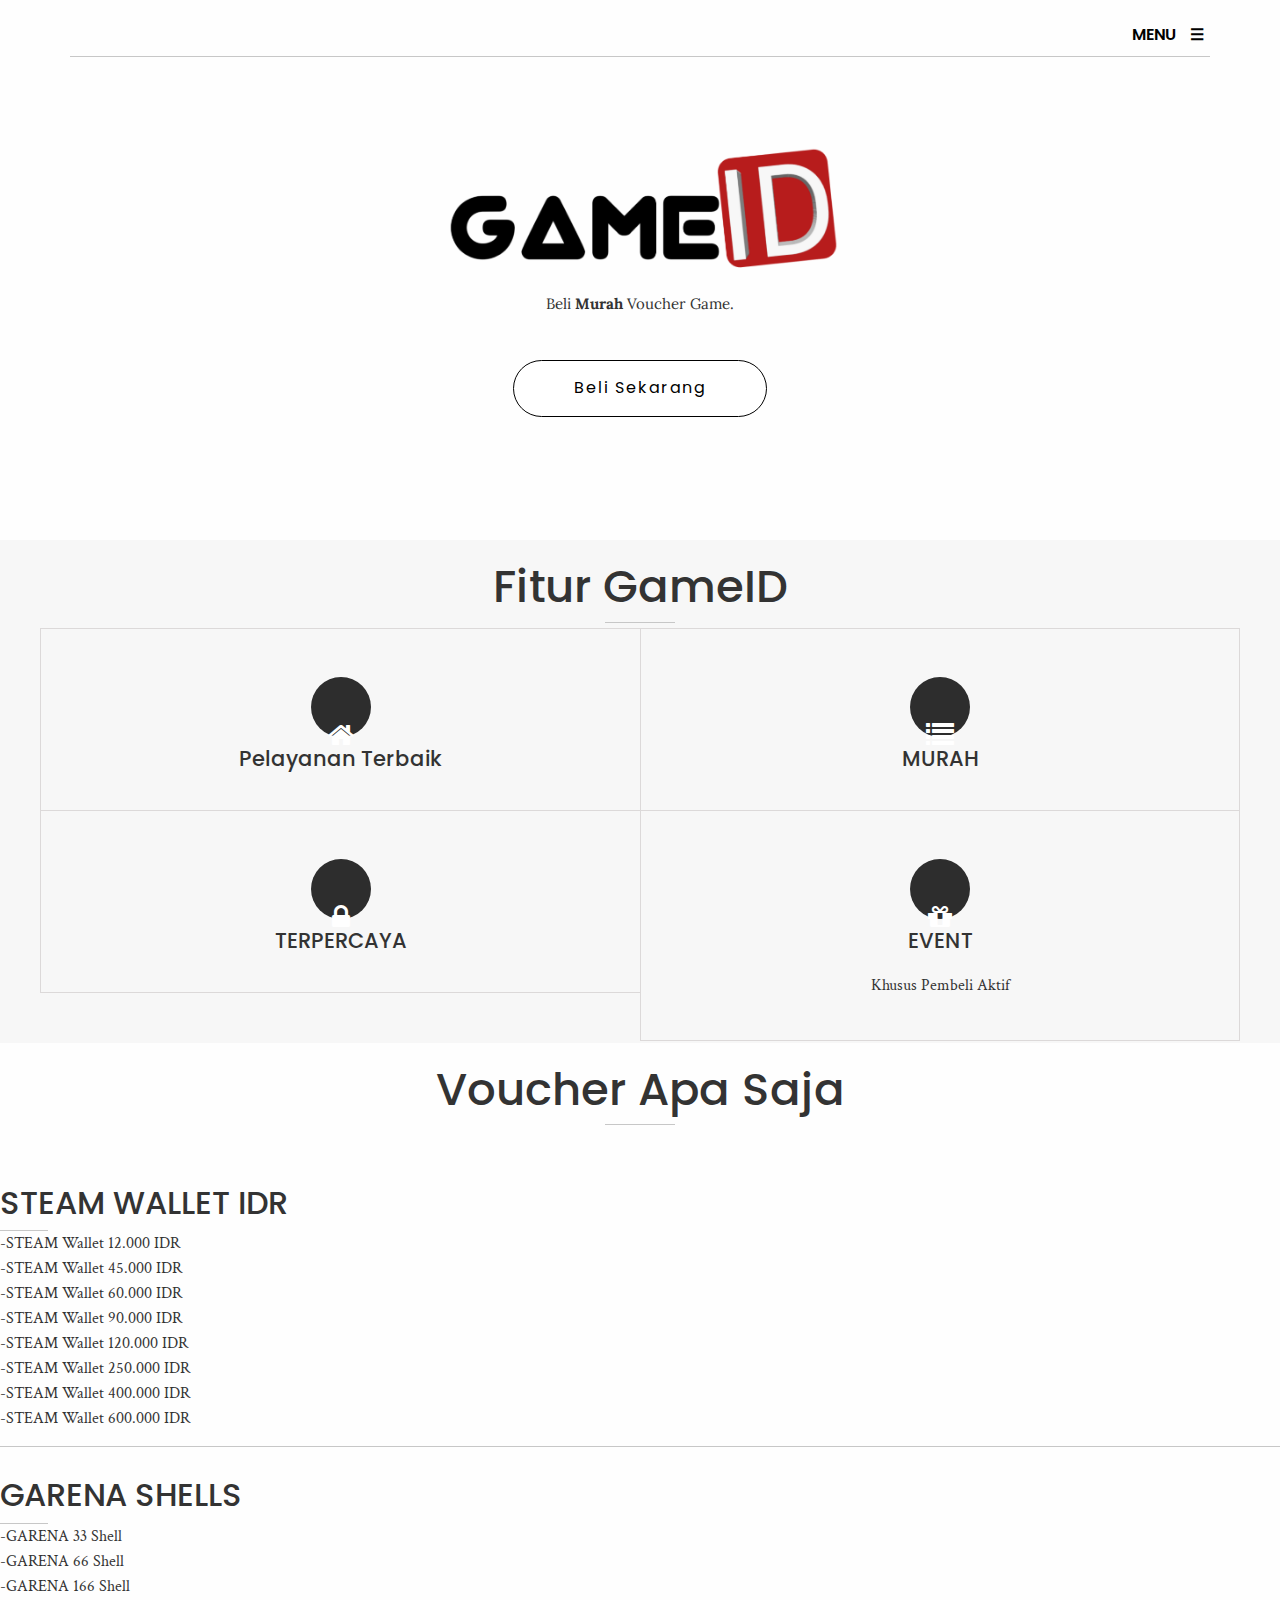
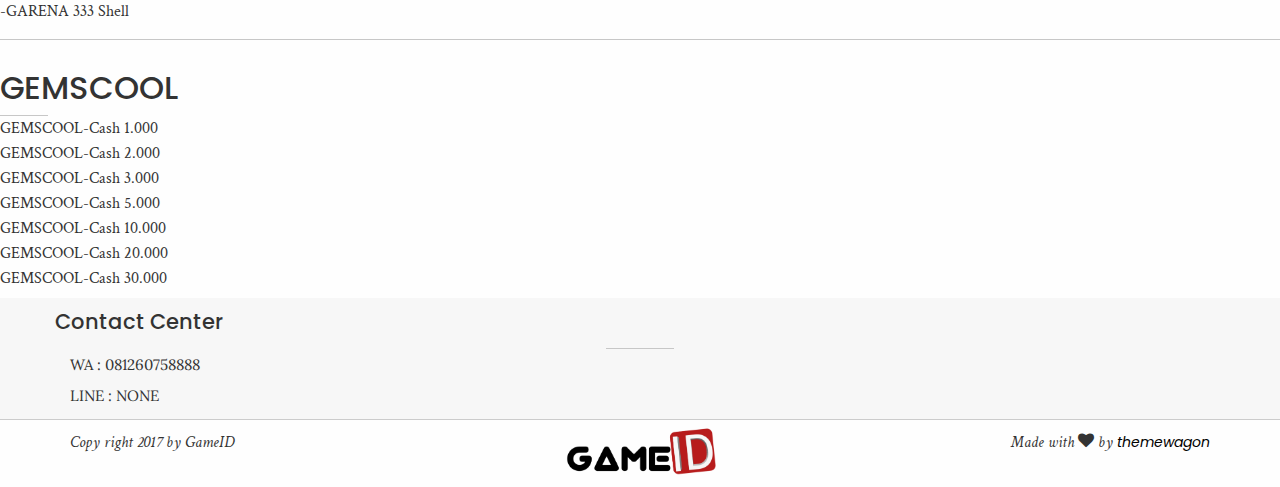
==== index.html @ fc6f2560 "first commit" ====
<!DOCTYPE html>
<html>
<head>
    <meta charset="utf-8">
    <meta http-equiv="X-UA-Compatible" content="IE=edge">
    <meta name="viewport" content="width=device-width, initial-scale=1">
    <meta name="description" content="">
    <meta name="author" content="">
    <link rel="stylesheet" type="text/css" href="assets/css/bootstrap.min.css">
    <link rel="stylesheet" type="text/css" href="assets/font-awesome/css/font-awesome.min.css">
    <link href="https://fonts.googleapis.com/css?family=Lora:400i" rel="stylesheet">
    <link href="https://fonts.googleapis.com/css?family=Poppins:400,600" rel="stylesheet">
    <link href="https://fonts.googleapis.com/css?family=Crimson+Text" rel="stylesheet">
    <link rel="stylesheet" type="text/css" href="assets/css/style.css">
    <script type="text/javascript" src="assets/js/script.js" ></script>
    <title>GameID - Home</title>
</head>
<body>
<!-- div used to make the body blur -->
    <div class="overlay" id="overlay" onclick="closeNav()"></div>

    <section class="head index-part-1">
        <div class="head-bar">
            <div class="container">
              <div class="row">
                <div class="col-lg-6 col-xs-6 col-sm-6 col-md-6">
                    
                </div>
                <div class="col-lg-6 col-xs-6 col-sm-6 col-md-6 text-right">
                    <div id="mySidenav" class="sidenav text-center">
                        <a href="javascript:void(0)" class="closebtn" onclick="closeNav()">&times;</a><br>
                        <a href="index.html">Home</a><hr>
                        <a href="index.html">Harga Voucher</a><hr>
                        <a href="generic.html">Cara Beli</a><hr>
                        <a href="element.html">Tentang Kami</a>
                                      
                    </div>
                    <div class="main" id="main">
                      <a href="#" onclick="openNav()">MENU &#9776;</a>
                    </div>
                </div>
              </div>
              <hr>
          </div>
          </div>
          <div class="wow">
          <div class="container">
            <div class="row">
               <div class="wow-logo">
                  <img class="img-responsive img-logo" src="assets/img/wow_logo.png">
               </div> 
               <div class="font-1 helmet text-center">
                 <p>Beli <strong>Murah</strong> Voucher Game.</p>
               </div>
               <div class="wow-btn text-center">
                     <a class="btn btn-default wow-button" href="#">Beli Sekarang</a>
               </div>
            </div>
          </div>
        </div>
    </section>
 
    <section class="index-part-2">
         <div class="container">

            <div class="row">
               <div class="text-center">
                 <h2>Fitur GameID</h2>
               </div>
               <hr class="hr-mid">
            <div class="row">

                <div class="col-xs-12 col-lg-6 col-sm-6 col-md-6 col-block">
                      <div class="block text-center block-first">
                                 <div class="icon">
                                    <i class="fa fa-home fa-2x"></i>
                                 </div>  
                                   <h4>Pelayanan Terbaik</h4>
                        </div>   
                </div>
                <div class="col-xs-12 col-lg-6 col-sm-6 col-md-6 col-block">
                      <div class="block text-center block-second">
                             <div class="icon">
                                  <i class="fa fa-list fa-2x"></i>
                             </div>  
                              <h4>MURAH</h4>          
                      </div>
                </div>
            </div>

            <div class="row">
                <div class="col-xs-12 col-lg-6 col-sm-6 col-md-6 col-block">
                    <div class="block text-center block-third">
                                 <div class="icon">
                                     <i class="fa fa-lock fa-2x"></i>
                                 </div>  
                                   <h4>TERPERCAYA</h4>
                    </div>   
                </div>
                <div class="col-xs-12 col-lg-6 col-sm-6 col-md-6 col-block">
                    <div class="block text-center block-last">
                            <div class="icon">
                                 <i class="fa fa-gift fa-2x"></i>
                            </div>  
                            <h4>EVENT</h4>
                            <p class="font-2">Khusus Pembeli Aktif</p>                                        
                      </div>
                    </div>
                </div>
            </div>
    </section>

    <section class="index-part-3">
        <div class="container">
                <div class="row why-div">
                  <div class="text-center">
                         <h2>Voucher Apa Saja</h2>
                  </div>
                       <hr class="hr-mid">
                       </div>
                </div>

                <div class="row">
                    <div class="col-lg-9 col-sm-12 col-md-9 col-xs-12">
                     <div class="holder-para">
                      <h3>STEAM WALLET IDR</h3>
                      <hr class="hr-short">
                      <p class="font-2">
                      -STEAM Wallet 12.000 IDR
                      <p class="font-2">
-STEAM Wallet 45.000 IDR
</p>
<p class="font-2">
-STEAM Wallet 60.000 IDR
</p>
<p class="font-2">
-STEAM Wallet 90.000 IDR
</p>
<p class="font-2">
-STEAM Wallet 120.000 IDR
</p>
<p class="font-2">
-STEAM Wallet 250.000 IDR
</p>
<p class="font-2">
-STEAM Wallet 400.000 IDR
                     <p class="font-2">
-STEAM Wallet 600.000 IDR
                      </p>
                     </div>
                    </div>
                </div>

                <hr class="line-full">
                
                <div class="row"> 
                    <div class="col-lg-9 col-sm-12 col-md-9 col-xs-12">
                     <div class="holder-para">
                      <h3>GARENA SHELLS</h3>
                      <hr class="hr-short">
                      <p class="font-2">
                      -GARENA 33 Shell
                      </p>
                      <p class="font-2">
                      -GARENA 66 Shell
                      </p>
                      <p class="font-2">
                      -GARENA 166 Shell
                      </p>
                      <p class="font-2">
                      -GARENA 333 Shell
                      </p>
                     </div>
                    </div>
                </div>

                <hr class="line-full">
                
                <div class="row">
                    <div class="col-lg-9 col-sm-12 col-md-9 col-xs-12">
                     <div class="holder-para">
                      <h3>GEMSCOOL</h3>
                      <hr class="hr-short">
                      <p class="font-2">
                      GEMSCOOL-Cash 1.000
                      </p>
             <p class="font-2">
                      GEMSCOOL-Cash 2.000
                      </p>
                      <p class="font-2">
                      GEMSCOOL-Cash 3.000
                      </p>
                      <p class="font-2">
                      GEMSCOOL-Cash 5.000
                      </p><p class="font-2">
                      GEMSCOOL-Cash 10.000
                      </p>
                      <p class="font-2">
                      GEMSCOOL-Cash 20.000
                      </p>
                      <p class="font-2">
                      GEMSCOOL-Cash 30.000
                      </p>
                     </div>
                    </div>
                </div>
        </div>
    </section>
                
    <section class="index-part-4">
         <div class="container">
                
                <div class="row">
                         <h4>Contact Center</h4>
                       </div>
                       <hr class="hr-mid">
                             <p class="font-1">WA : 081260758888
                             </p>
                             
                             <p class="font-1">LINE : NONE
                             </p>
                </div>
          </div>
    </section>
    
    <section class="footer">
      <div class="container">
        <div class="row">
          <div class="col-lg-5 col-md-5 col-sm-5 col-xs-5">
            <div class="footer-p1">
                    <p class="font-2">Copy right 2017 by GameID</p>
            </div>
          </div>
          <div class="col-lg-2 col-md-2 col-sm-2 col-xs-2">
            <img class="img-responsive foot-img" src="assets/img/wow_logo.png">
          </div>
          <div class="col-lg-5 col-md-5 col-sm-5 col-xs-5">
            <div class="footer-p2" >
                     <p class="font-2">Made with  <i class="fa fa-heart" aria-hidden="true" ></i> by <a href="https://themewagon.com/themes/" target="_blank">themewagon</a></p>
            </div>
          </div>
        </div>
      </div>
    </section>
 
</body>
</html>
---- assets/css/style.css ----
html, body{
  min-height: 100%;
}
body{
  position: relative;
}
*{
    outline: none;
}
.overlay{
  position: absolute;
  top: 0;
  left: 0;
  width: 0%;
  height: 0%;
  z-index: 9;
  background-color: rgba(0,0,0,0.5); /*dim the background*/
}
.sidenav {
    height: 100%;
    width: 0;
    position: fixed;
    z-index: 10;
    top: 0;
    right: 0;
    background-color: white;
    overflow-x: hidden;
    transition: 0.5s;
    padding-top: 5%;
}
.main a{
    color: black;
    text-decoration: none;
    font-size: 16px;
    cursor:pointer;
    word-spacing: 10px;
    font-weight: 600;

}
.sidenav a {
    padding: 5%;
    text-decoration: none;
    color: #818181;
    display: block;
    transition: 0.3s;
    font-size: 16px;
    letter-spacing: 2px;
}
.sidenav hr{
    margin-bottom: 5px;
    margin-top: 6px;
}

.sidenav a:hover, .offcanvas a:focus{
    color: #2c2b2b;
}

.sidenav .closebtn {
    position: absolute;
    top: 0;
    right: 25px;
    font-size: 36px;
    margin-left: 50px;
}

#main {
    transition: margin-left .5s;
    padding-right: 6px;
    padding-top: 15px;
}

/*@media screen and (max-height: 450px) {
  .sidenav {padding-top: 15px;}
  .sidenav a {font-size: 18px;}
}*/

.menu-ul{
    text-align: center;
}
.menu-ul li{
    list-style-type: none;
}
body {
    background-color: #fefefe;
    transition: background-color .5s;
    font-family: monospace; 
}
.head-bar{
    padding-top: 1vh;
    max-height: 10vh;
}
.wow-logo{
    padding-bottom: 2vh;
    padding-top:7vh;
}
.img-logo{
    max-height: 15vh;
    margin-left: auto;
    margin-right: auto;
}
.helmet{
    max-height: 5vh;
}
.head{
    min-height: 60vh;
    position: relative;
    background-position: bottom;
    background-repeat: no-repeat;
    background-size:53vh;
}
.fix-bottom{
    text-align: bottom;

}
/*button {
    background-color: #fefefe;
    border-color: black;
    color: black;
    text-align: center;
    text-decoration: none;
    display: inline-block;
    font-size: 16px;
    border-radius: 50px;
    border-width: 1px;
    letter-spacing: 2px;

}*/
.wow-button{
    padding: 16px 60px;
    border: solid 1px black;
    color: black;
    text-align: center;
    text-decoration: none;
    display: inline-block;
    font-size: 16px;
    border-radius: 50px;
    letter-spacing: 2px;
}
.wow-button:hover{
    color: #ffffff;
    background-color: #2d2d2d;
    transition: .5s;
}
.font-1{
    font-family: 'Lora', serif;
    font-size: 15px;
}
.hr-social{
    margin:0px;
    margin-top: 30px;
}
.index-part-2,.index-part-4,.index-part-3{
    padding-top: 2px;
    padding-bottom: 2px;
}
.index-part-2,.index-part-4{
    background-color: #f7f7f7;
}
hr{
    background-color: #c7c7c7; height: 1px; border: 0;
    margin-top: 1vh;
}
h1,h2,h4,h3,h5,a,button{
    font-family: 'Poppins', sans-serif;
}
h1{
    font-size: 55px;
}
h2{
    font-size:45px;
}
h3{
    font-size: 32px;
}
h4{
    font-size: 21px;
}
h5{
    font-size: 100%;
}
h6{
    font-size: 100%;
}
.sub-text{
    padding-right: 25%;
    padding-left: 25%;
    padding-bottom: 3%;   
}
.block{
    border-style: solid;
    border-color: #dcd9d9;
    border-width: 1px;
    margin-right: 0px;
    padding-top: 8%;
    padding-bottom: 5%;
    padding-left: 25%;
    padding-right: 25%;
}
.block-first{
    border-right: none;
    border-bottom: none;
}
.block-second{
    border-bottom: none;
}
.block-third{
    border-right: none;
}
.block p{
    line-height: 28px;
    padding-top: 10px;
}
.icon{
    background-color: #2d2d2d;
    color: white;
    display: table;
    width: 60px;
    height: 60px;
    border-radius: 100%;
    margin-right: auto;
    margin-left: auto;
}

i{
        display: table-cell; 
        vertical-align: middle;
        position: relative;
        top: 50%;
        transform: translateY(50%);
        
}
.font-2{
    font-family: 'Crimson Text', serif;
    font-size: 16px;
    line-height: 15px;
}
.round-img{
    display: table;
    width: 250px;
    height: 250px;
    border-radius: 5%;
}
.container-fluid{
    padding-left: 0px;
    padding-right: 0px;
}
.social{
    text-align: center;
    display: block;
    padding-top: 6%;
    padding-bottom: 5%;
}
.social ul{
    padding-left: 0px;
}
.social li{
    list-style-type: none;
    display: inline-block;
    border:1px solid #c8c2c2;
    margin-right: 5px;
    border-radius: 3px;
}
.social a{
    padding: 10px;
    color: black;
    text-align: center;
    text-decoration: none;
}

.social a:hover{
    color: #ffffff;
    background-color: #2d2d2d;
    transition: .5s;
}
.footer-p1,.footer-p2{
    padding-top: 10px;
    font-style: italic;
    font-size: 16px; 
}
.footer-p2{
    display: inline-block;
    text-align: right;
    padding-right: 0px;
    width: 100%;
}
i.fa-heart{
    transform:translateY(-20%);
    margin-bottom: 0px;
}
.footer{
    padding-top: 5px;
    padding-bottom: 10px;
    border-top: 1px solid #cccccc;
}
.generic-page{
    background-color: #f7f7f7; 
    padding-bottom: 30px;
}
.generic{
    padding-top: 25px;
}
.img-generic{
    padding-top: 15px;
    width: 100%;
    margin: 0px;
    padding-bottom: 60px;
}
.generic-p{
    padding-bottom: 20px;
    font-size: 18px;

}
.element-full{
    background-color: #f7f7f7; 
}
.element-page{
    padding-top: 25px;
}
.Element-heading{
    padding-top: 15px;
}
.Element-heading-para{
    padding-right: 380px;
}
.call-btn-1{
    border:1px solid black;
    border-radius: 30px;
    width:100%;
    margin-top: 20px;
    padding-top: 18px;
    padding-bottom: 18px;
    font-size: 12px;
}
.call-btn-2{
    border:1px solid black;
    border-radius: 25px;
    width:100%;
    margin-top: 20px;
    padding-top: 15px;
    padding-bottom: 15px;
    font-size: 12px;
}
.call-btn-3{
    border:1px solid black;
    border-radius: 25px;
    width:100%;
    margin-top: 20px;
    padding-top: 10px;
    padding-bottom: 10px;
    font-size: 12px;
}
.btn-line{
    padding-top: 5px;
}
.btn-line a:hover{
    color:white;
    background-color: black;
    transition: .5s;
}
.form-section{
    padding-top: 56px;
}
.col-block{
     padding-left:0px;padding-right:0px;
}

input,select,textarea{
     width: 100%;
    border:1px solid black;
    border-radius: 30px;
    font-family: 'Lora', serif;
    padding-top: 15px;
    padding-bottom: 15px;
    padding-left: 35px;
    margin-bottom: 30px;
}
textarea{
    padding-top: 28px;
}
.form-section h3{
    padding-bottom: 35px;
}
.form-section button{
    padding-top: 15px;
    padding-bottom: 15px;
    padding-left: 28px;
    padding-right: 28px;
    font-size: 13px;
    letter-spacing: 0px;
    margin-right: 5px;
    margin-bottom: 60px;
    border-radius: 50px;
    border:solid 1px black;
}
.form-section button:hover{
    color: #ffffff;
    background-color: #2d2d2d;
    transition: .5s;
}
.E-image img{
    padding-top: 50px;
}
.wow-btn{
     padding-top:4vh;
     padding-bottom:2vh;
}
.foot-img{
    margin-right: auto;
    margin-left: auto;
}
.why-div{
    margin-bottom:35px;
}
.line-full{
    margin-top:10px;margin-bottom:10px;
}
.hr-short{
     width:5%;
     margin-top: 5px;
    margin-bottom: 5px;
     margin-left: 0px;
}
.hr-mid{
    width: 6%;
    margin-top: 5px;
    margin-bottom: 5px;
    margin-left: auto;
    margin-right: auto;
}
.blockquote-row{
 padding-left:2%;
 padding-right: 18%;
}
.blockquote-side{
     border-left:thick solid black;padding-top:8px;
}
.blockquote-side.font-1{
    margin-left:12px;
}
.E-social{
    text-align:left;padding-top:36px;padding-bottom:0px;
}
.footer-p2 a{
    color: black;
    font-size: 14px;
}
@media screen and (min-width: 481px) and (max-width: 1200px) {

   .block{
    padding-top: 10px;
    padding-bottom: 15px;
    padding-left: 30px;
    padding-right: 30px;
   }
   .Element-heading-para{
    padding-right: 80px;
   }
   .footer-p1,.footer-p2{
    padding-top: 0px;
    font-size: 10px; 
    }
    .footer{
        padding-top: 15px;
        padding-bottom: 25px;
    }
    .footer-p2 a{
    font-size: 12px;
    }
}


@media only screen and (max-width: 480px) {
    .font-1{
        font-size: 18px;
    }
/*   .block{
    padding-top: 30px;
    padding-bottom: 20px;
    padding-left: 40px;
    padding-right: 40px;
   }*/
   .Element-heading-para{
    padding-right: 60px;
  }
    .footer-p1 p,.footer-p2 p{
    padding-top: 0px;
    font-size: 12px;
    letter-spacing: 0px;
    line-height: 14px; 
    }
    .footer-p2 p{
        line-height: 8px;
    }
    .footer-p2 a{
    font-size: 10px;
    }
    .footer{
        padding-top: 15px;
        padding-bottom: 25px;
    }
/*    .wow-logo{
    padding-bottom: 10px;
    padding-top: 40px;
    }*/
    .wow-btn{
     padding-top:20px;
     padding-bottom:5px;
    }
    input,select,textarea{
    padding-top: 8px;
    padding-bottom: 8px;
    padding-left: 20px;
    margin-bottom: 15px;
    }
    textarea{
        padding-top: 15px;
    }
    .call-btn-1{
    margin-top: 12px;
    padding-top: 12px;
    padding-bottom: 10px;
    font-size: 10px;
    }
    .call-btn-2{
        margin-top: 12px;
        padding-top: 7px;
        padding-bottom: 7px;
        font-size: 10px;
    }
    .call-btn-3{
        margin-top: 12px;
        padding-top: 5px;
        padding-bottom: 5px;
        font-size: 10px;
    }
    .head-bar{
    padding: auto;
    }
    /*.wow-logo{
        padding: auto;
    }*/
    button {
        padding: auto;

    }
    .generic{
    padding-top: 15px;
    }
    .generic img{
    padding-top: 10px;
    }
    h1{
    font-size: 38px;
    }
    h2{
        font-size:33px;
    }
    h3{
        font-size: 23px;
    }
    h4{
        font-size: 20px;
    }
    h5{
        font-size: 100%;
    }
    h6{
        font-size: 100%;
    }
}

/*This section for small height device*/
@media only screen and (max-height: 400px){
    .head-bar{
        padding-top: 1vh;
        max-height: 10vh;
    }
    .wow-logo{
        padding-bottom: 2vh;
        padding-top:10vh;
    }
    .img-logo{
        max-height: 30vh;
        margin-left: auto;
        margin-right: auto;
    }
    .helmet{
        max-height: 20vh;
    }
    .btn-1{
        padding-top: 3vh;
        padding-bottom: 3vh;
    }
    .head{
        min-height: 150vh;
        background-size:60vh;
    }
        .wow-btn{
         padding-top:10vh;
         padding-bottom:4vh;
    }
    
}
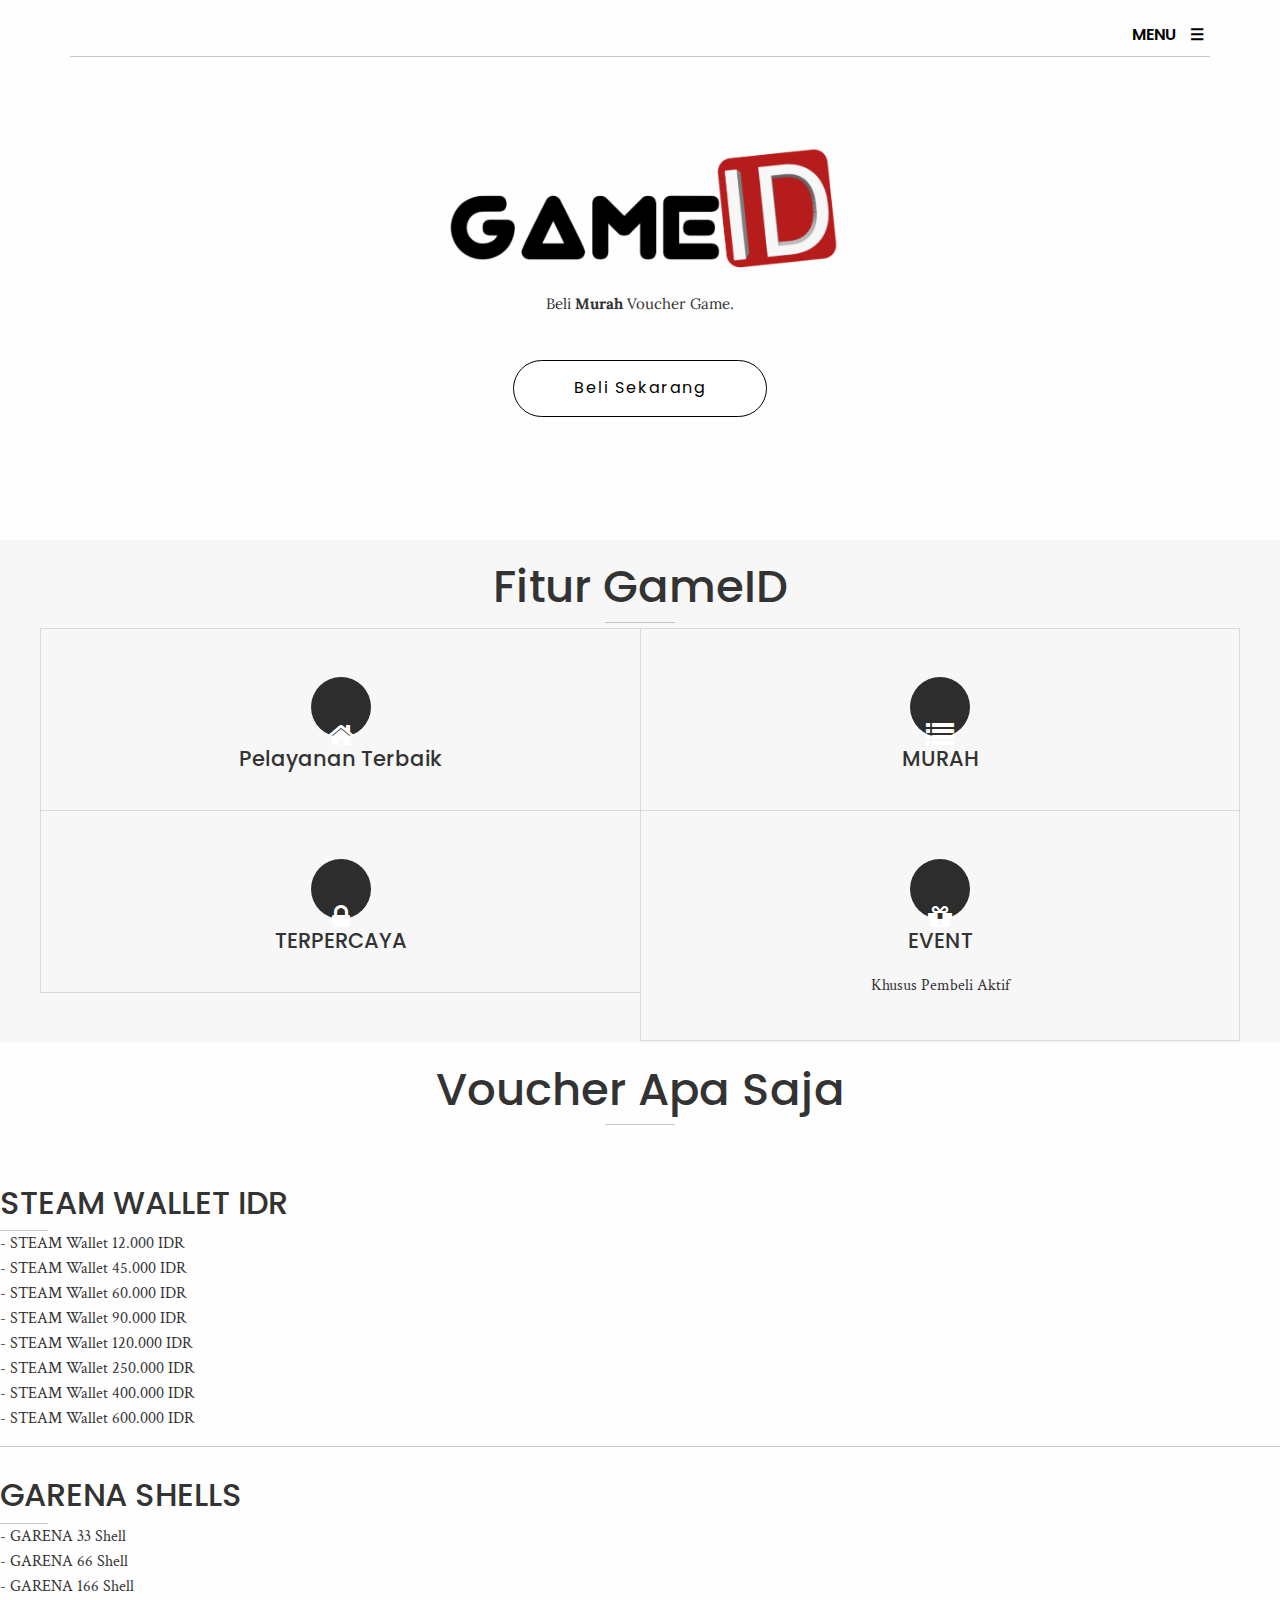
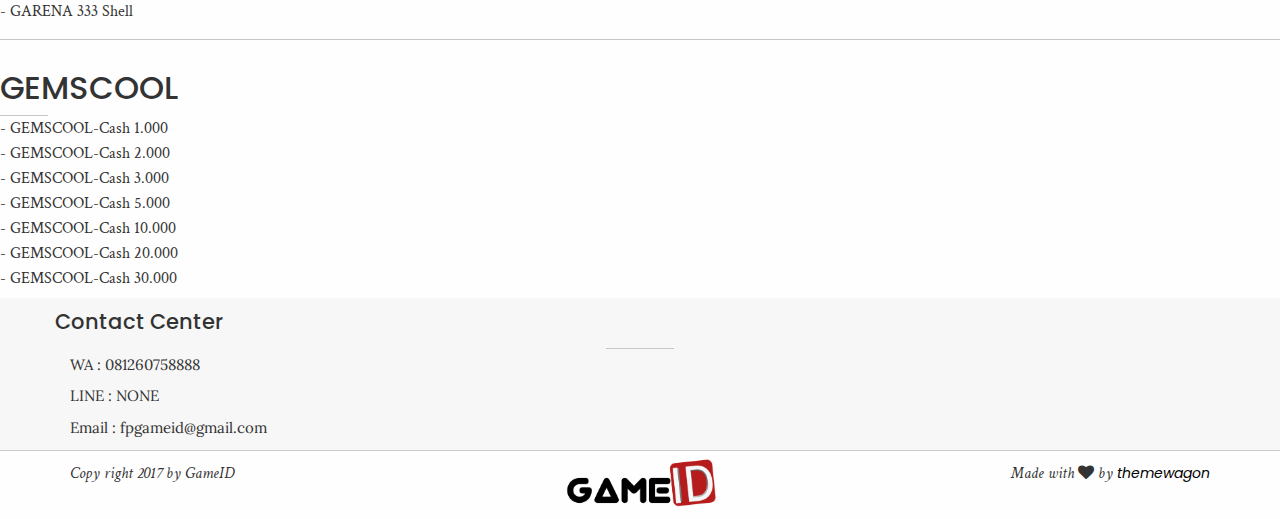
==== commit 6fb84262: "update baru" ====
--- a/index.html
+++ b/index.html
@@ -30,7 +30,7 @@
                     <div id="mySidenav" class="sidenav text-center">
                         <a href="javascript:void(0)" class="closebtn" onclick="closeNav()">&times;</a><br>
                         <a href="index.html">Home</a><hr>
-                        <a href="index.html">Harga Voucher</a><hr>
+                        <a href="price.html">Harga Voucher</a><hr>
                         <a href="generic.html">Cara Beli</a><hr>
                         <a href="element.html">Tentang Kami</a>
                                       
@@ -126,26 +126,26 @@
                       <h3>STEAM WALLET IDR</h3>
                       <hr class="hr-short">
                       <p class="font-2">
-                      -STEAM Wallet 12.000 IDR
-                      <p class="font-2">
--STEAM Wallet 45.000 IDR
-</p>
-<p class="font-2">
--STEAM Wallet 60.000 IDR
-</p>
-<p class="font-2">
--STEAM Wallet 90.000 IDR
-</p>
-<p class="font-2">
--STEAM Wallet 120.000 IDR
-</p>
-<p class="font-2">
--STEAM Wallet 250.000 IDR
-</p>
-<p class="font-2">
--STEAM Wallet 400.000 IDR
+                      - STEAM Wallet 12.000 IDR
+                      <p class="font-2">
+- STEAM Wallet 45.000 IDR
+</p>
+<p class="font-2">
+- STEAM Wallet 60.000 IDR
+</p>
+<p class="font-2">
+- STEAM Wallet 90.000 IDR
+</p>
+<p class="font-2">
+- STEAM Wallet 120.000 IDR
+</p>
+<p class="font-2">
+- STEAM Wallet 250.000 IDR
+</p>
+<p class="font-2">
+- STEAM Wallet 400.000 IDR
                      <p class="font-2">
--STEAM Wallet 600.000 IDR
+- STEAM Wallet 600.000 IDR
                       </p>
                      </div>
                     </div>
@@ -159,16 +159,16 @@
                       <h3>GARENA SHELLS</h3>
                       <hr class="hr-short">
                       <p class="font-2">
-                      -GARENA 33 Shell
-                      </p>
-                      <p class="font-2">
-                      -GARENA 66 Shell
-                      </p>
-                      <p class="font-2">
-                      -GARENA 166 Shell
-                      </p>
-                      <p class="font-2">
-                      -GARENA 333 Shell
+                      - GARENA 33 Shell
+                      </p>
+                      <p class="font-2">
+                      - GARENA 66 Shell
+                      </p>
+                      <p class="font-2">
+                      - GARENA 166 Shell
+                      </p>
+                      <p class="font-2">
+                      - GARENA 333 Shell
                       </p>
                      </div>
                     </div>
@@ -182,24 +182,24 @@
                       <h3>GEMSCOOL</h3>
                       <hr class="hr-short">
                       <p class="font-2">
-                      GEMSCOOL-Cash 1.000
+                      - GEMSCOOL-Cash 1.000
                       </p>
              <p class="font-2">
-                      GEMSCOOL-Cash 2.000
-                      </p>
-                      <p class="font-2">
-                      GEMSCOOL-Cash 3.000
-                      </p>
-                      <p class="font-2">
-                      GEMSCOOL-Cash 5.000
+                      - GEMSCOOL-Cash 2.000
+                      </p>
+                      <p class="font-2">
+                      - GEMSCOOL-Cash 3.000
+                      </p>
+                      <p class="font-2">
+                      - GEMSCOOL-Cash 5.000
                       </p><p class="font-2">
-                      GEMSCOOL-Cash 10.000
-                      </p>
-                      <p class="font-2">
-                      GEMSCOOL-Cash 20.000
-                      </p>
-                      <p class="font-2">
-                      GEMSCOOL-Cash 30.000
+                      - GEMSCOOL-Cash 10.000
+                      </p>
+                      <p class="font-2">
+                      - GEMSCOOL-Cash 20.000
+                      </p>
+                      <p class="font-2">
+                      - GEMSCOOL-Cash 30.000
                       </p>
                      </div>
                     </div>
@@ -219,6 +219,8 @@
                              
                              <p class="font-1">LINE : NONE
                              </p>
+      <p class="font-1">Email : fpgameid@gmail.com
+                             </p>
                 </div>
           </div>
     </section>
--- a/assets/css/style.css
+++ b/assets/css/style.css
@@ -306,7 +306,8 @@
     padding-bottom: 60px;
 }
 .generic-p{
-    padding-bottom: 20px;
+    padding-bottom: 10px;
+    padding-top: 5px;
     font-size: 18px;
 
 }
@@ -544,7 +545,7 @@
 
     }
     .generic{
-    padding-top: 15px;
+    padding-top: 5px;
     }
     .generic img{
     padding-top: 10px;
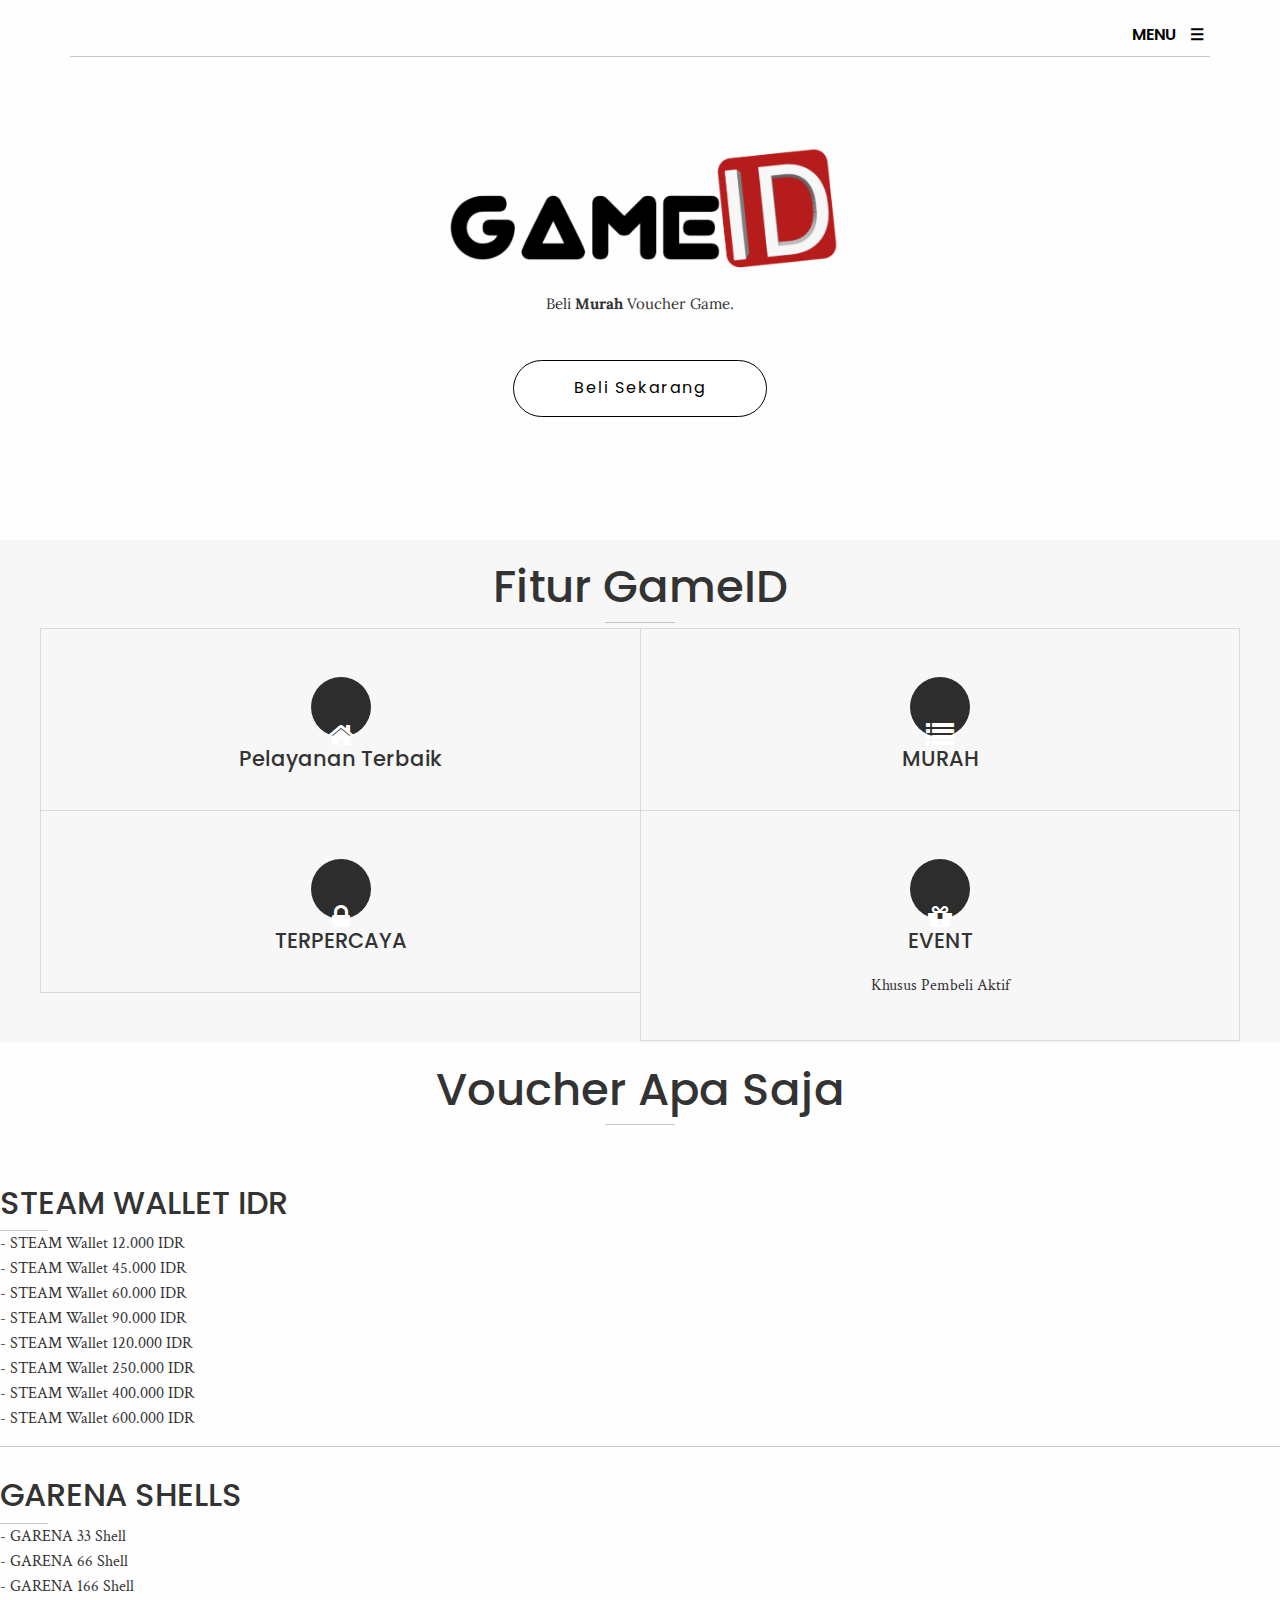
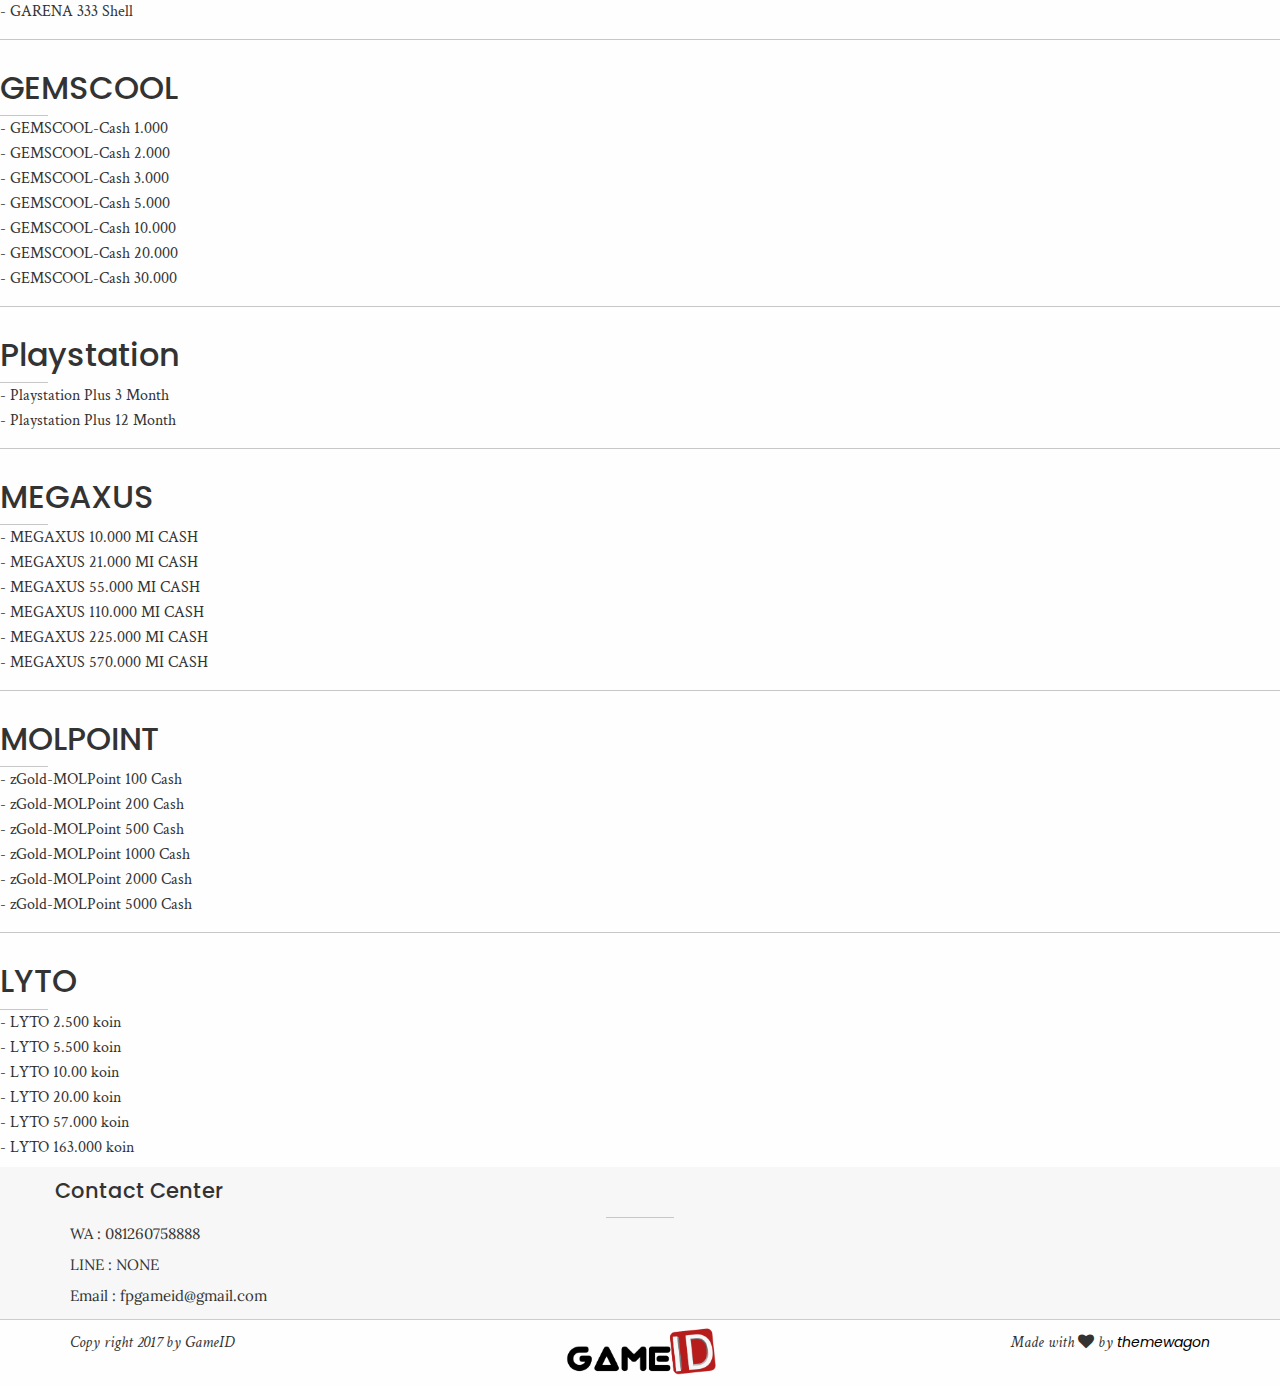
==== commit f243ea54: "Update" ====
--- a/index.html
+++ b/index.html
@@ -53,7 +53,7 @@
                  <p>Beli <strong>Murah</strong> Voucher Game.</p>
                </div>
                <div class="wow-btn text-center">
-                     <a class="btn btn-default wow-button" href="#">Beli Sekarang</a>
+                     <a class="btn btn-default wow-button" href="generic.html">Beli Sekarang</a>
                </div>
             </div>
           </div>
@@ -204,6 +204,107 @@
                      </div>
                     </div>
                 </div>
+                
+         <hr class="line-full">
+                <div class="row">
+                    <div class="col-lg-9 col-sm-12 col-md-9 col-xs-12">
+                     <div class="holder-para">
+                      <h3>Playstation</h3>
+                      <hr class="hr-short">
+                      <p class="font-2">
+                      - Playstation Plus 3 Month
+                      </p>
+                      <p class="font-2">
+                      - Playstation Plus 12 Month
+                      </p>
+                     </div>
+                    </div>
+                </div>
+                
+                <hr class="line-full">
+                <div class="row">
+                    <div class="col-lg-9 col-sm-12 col-md-9 col-xs-12">
+                     <div class="holder-para">
+                      <h3>MEGAXUS</h3>
+                      <hr class="hr-short">
+                      <p class="font-2">
+                      - MEGAXUS 10.000 MI CASH
+                      </p>
+                      <p class="font-2">
+                      - MEGAXUS 21.000 MI CASH
+                      </p>
+                      <p class="font-2">
+                      - MEGAXUS 55.000 MI CASH
+                      </p>
+                      <p class="font-2">
+                      - MEGAXUS 110.000 MI CASH
+                      </p>
+                      <p class="font-2">
+                      - MEGAXUS 225.000 MI CASH
+                      </p>
+                      <p class="font-2">
+                      - MEGAXUS 570.000 MI CASH
+                      </p>
+                     </div>
+                    </div>
+                </div>
+                
+                <hr class="line-full">
+                <div class="row">
+                    <div class="col-lg-9 col-sm-12 col-md-9 col-xs-12">
+                     <div class="holder-para">
+                      <h3>MOLPOINT</h3>
+                      <hr class="hr-short">
+                      <p class="font-2">
+                      - zGold-MOLPoint 100 Cash
+                      </p>
+                      <p class="font-2">
+                      - zGold-MOLPoint 200 Cash
+                      </p>
+                      <p class="font-2">
+                      - zGold-MOLPoint 500 Cash
+                      </p>
+                      <p class="font-2">
+                      - zGold-MOLPoint 1000 Cash
+                      </p>
+                      <p class="font-2">
+                      - zGold-MOLPoint 2000 Cash
+                      </p>
+                      <p class="font-2">
+                      - zGold-MOLPoint 5000 Cash
+                      </p>
+                     </div>
+                    </div>
+                </div>
+                
+                <hr class="line-full">
+                <div class="row">
+                    <div class="col-lg-9 col-sm-12 col-md-9 col-xs-12">
+                     <div class="holder-para">
+                      <h3>LYTO</h3>
+                      <hr class="hr-short">
+                      <p class="font-2">
+                      - LYTO 2.500 koin
+                      </p>
+                      <p class="font-2">
+                      - LYTO 5.500 koin
+                      </p>
+                      <p class="font-2">
+                      - LYTO 10.00 koin
+                      </p>
+                      <p class="font-2">
+                      - LYTO 20.00 koin
+                      </p>
+                      <p class="font-2">
+                      - LYTO 57.000 koin
+                      </p>
+                      <p class="font-2">
+                      - LYTO 163.000 koin
+                      </p>
+                     </div>
+                    </div>
+                </div>
+                
         </div>
     </section>
                 
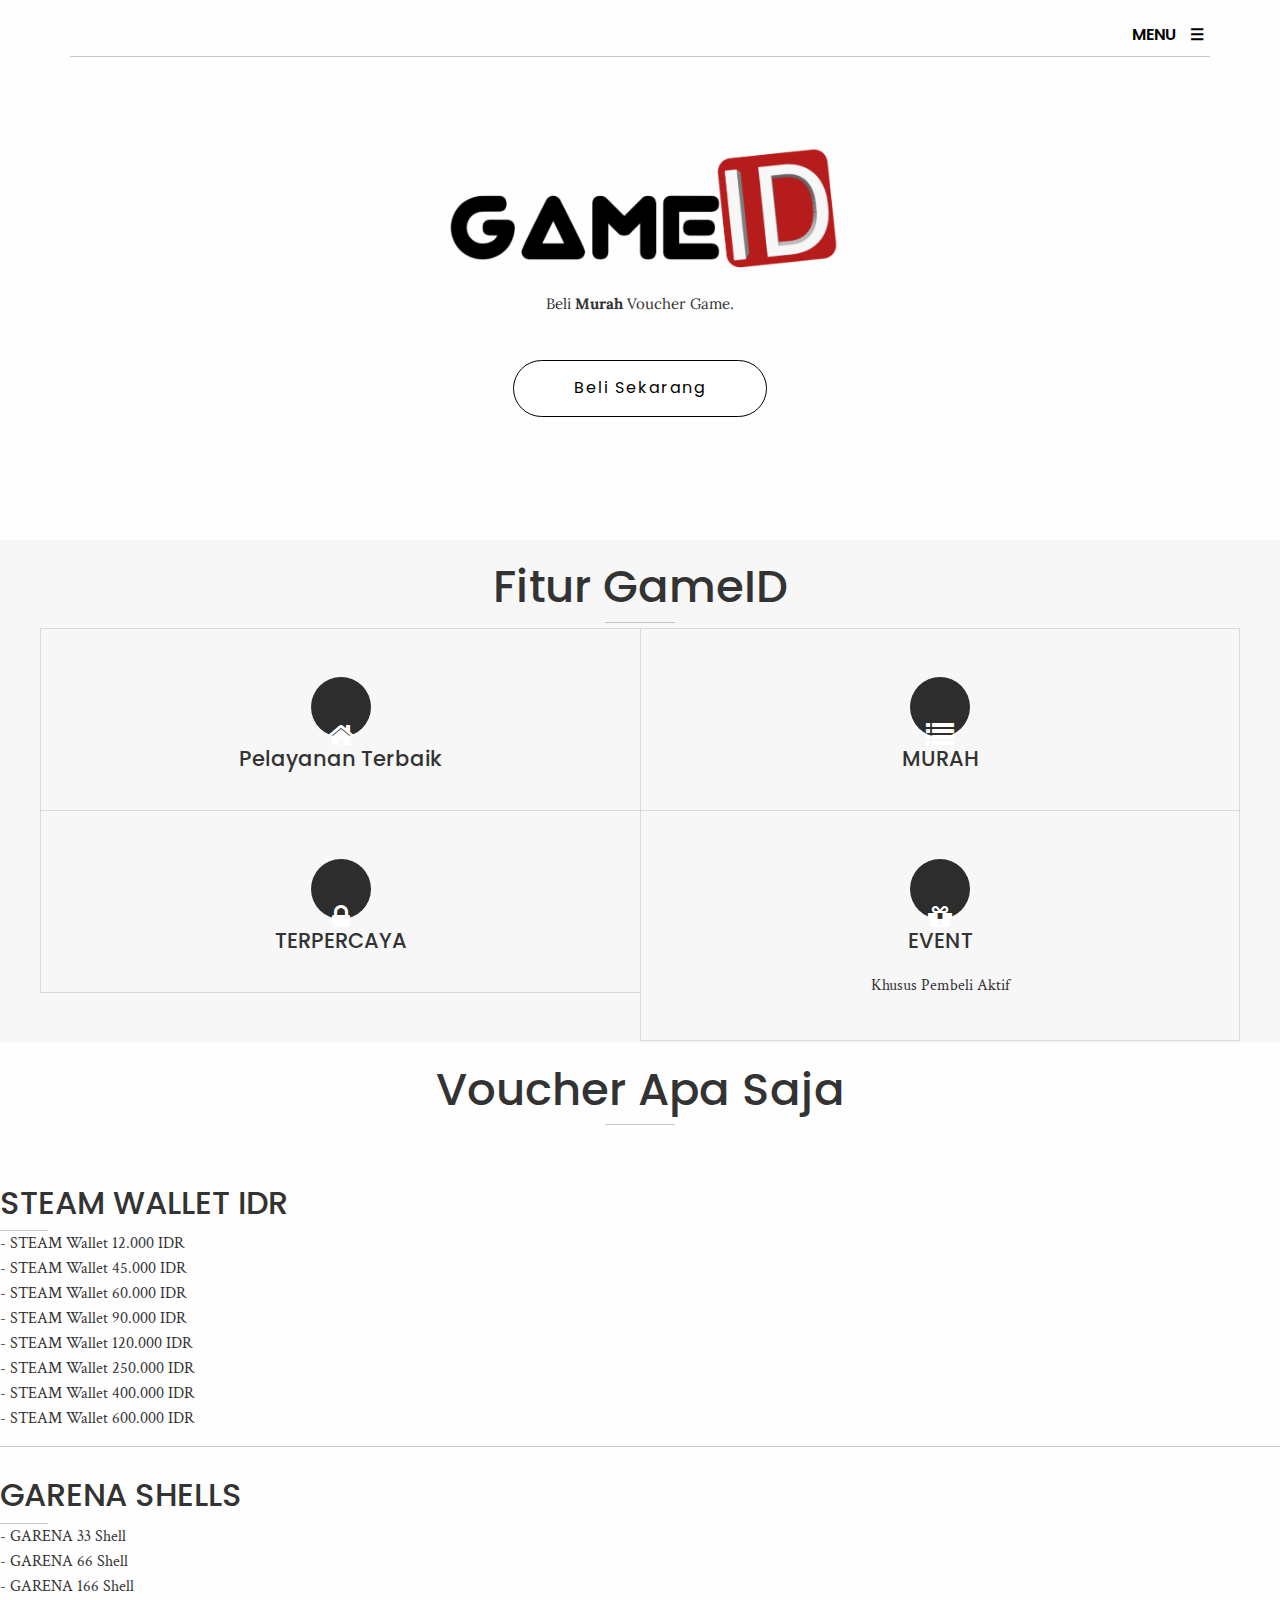
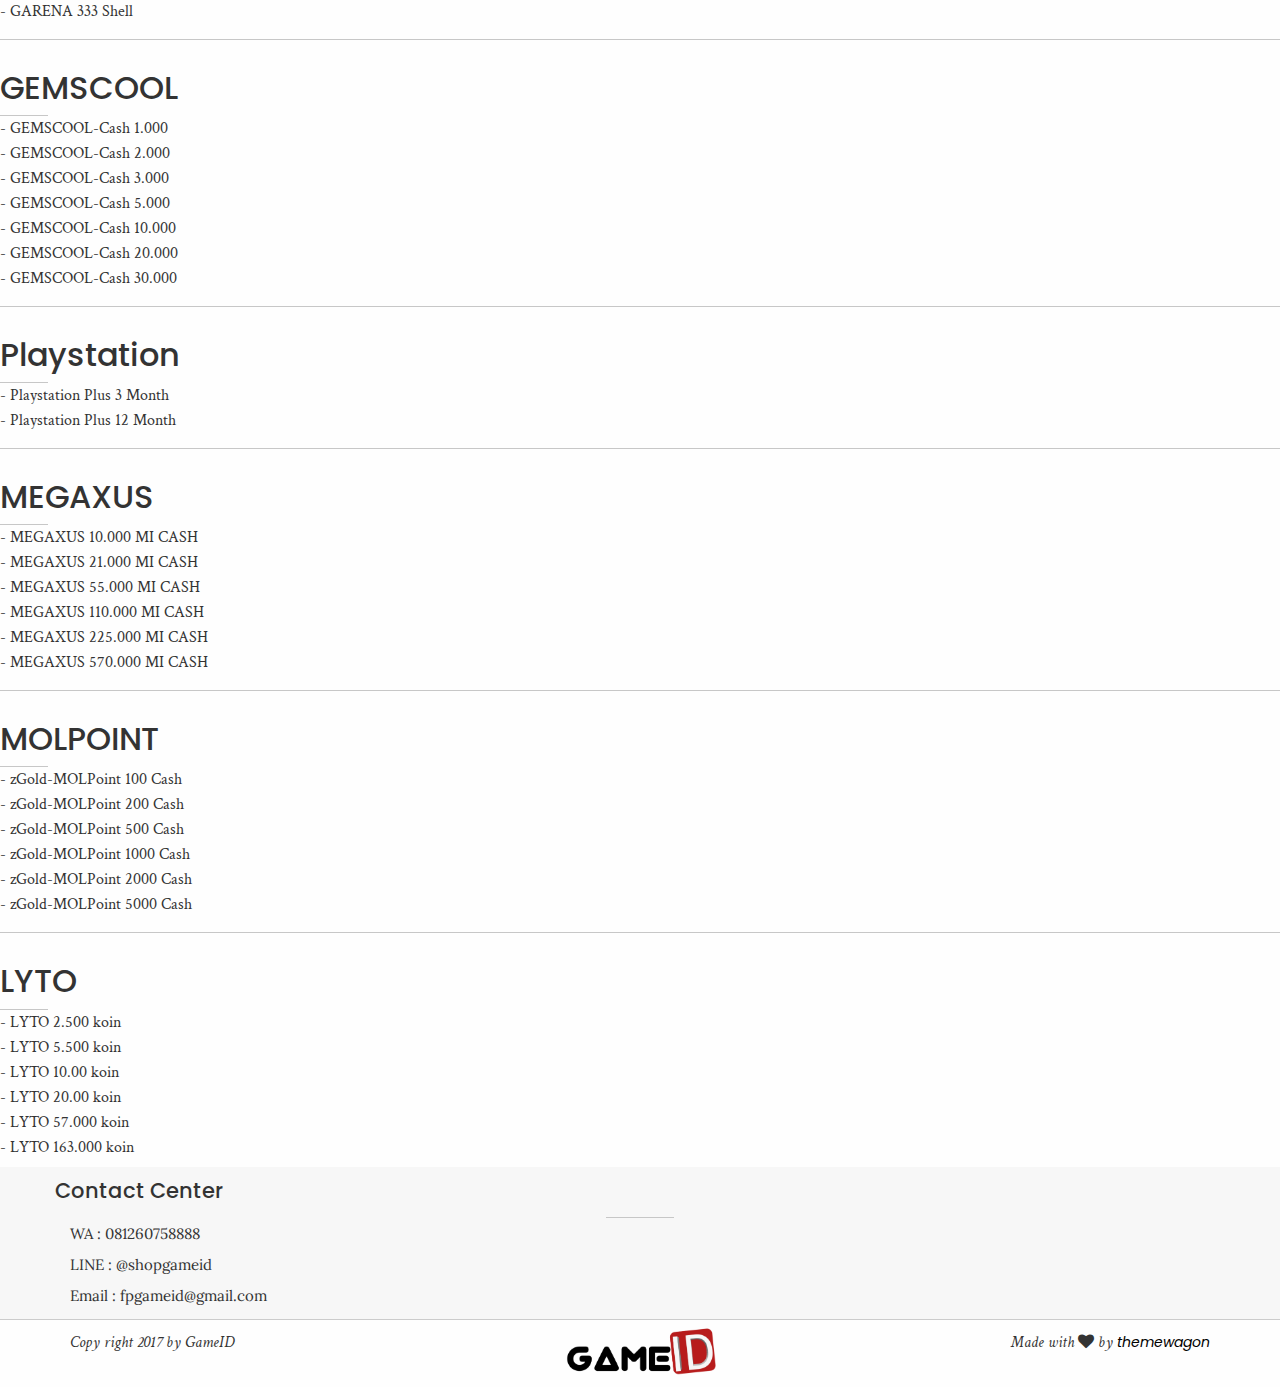
==== commit 0fae9fb3: "Line Update" ====
--- a/index.html
+++ b/index.html
@@ -318,7 +318,7 @@
                              <p class="font-1">WA : 081260758888
                              </p>
                              
-                             <p class="font-1">LINE : NONE
+                             <p class="font-1">LINE : @shopgameid
                              </p>
       <p class="font-1">Email : fpgameid@gmail.com
                              </p>
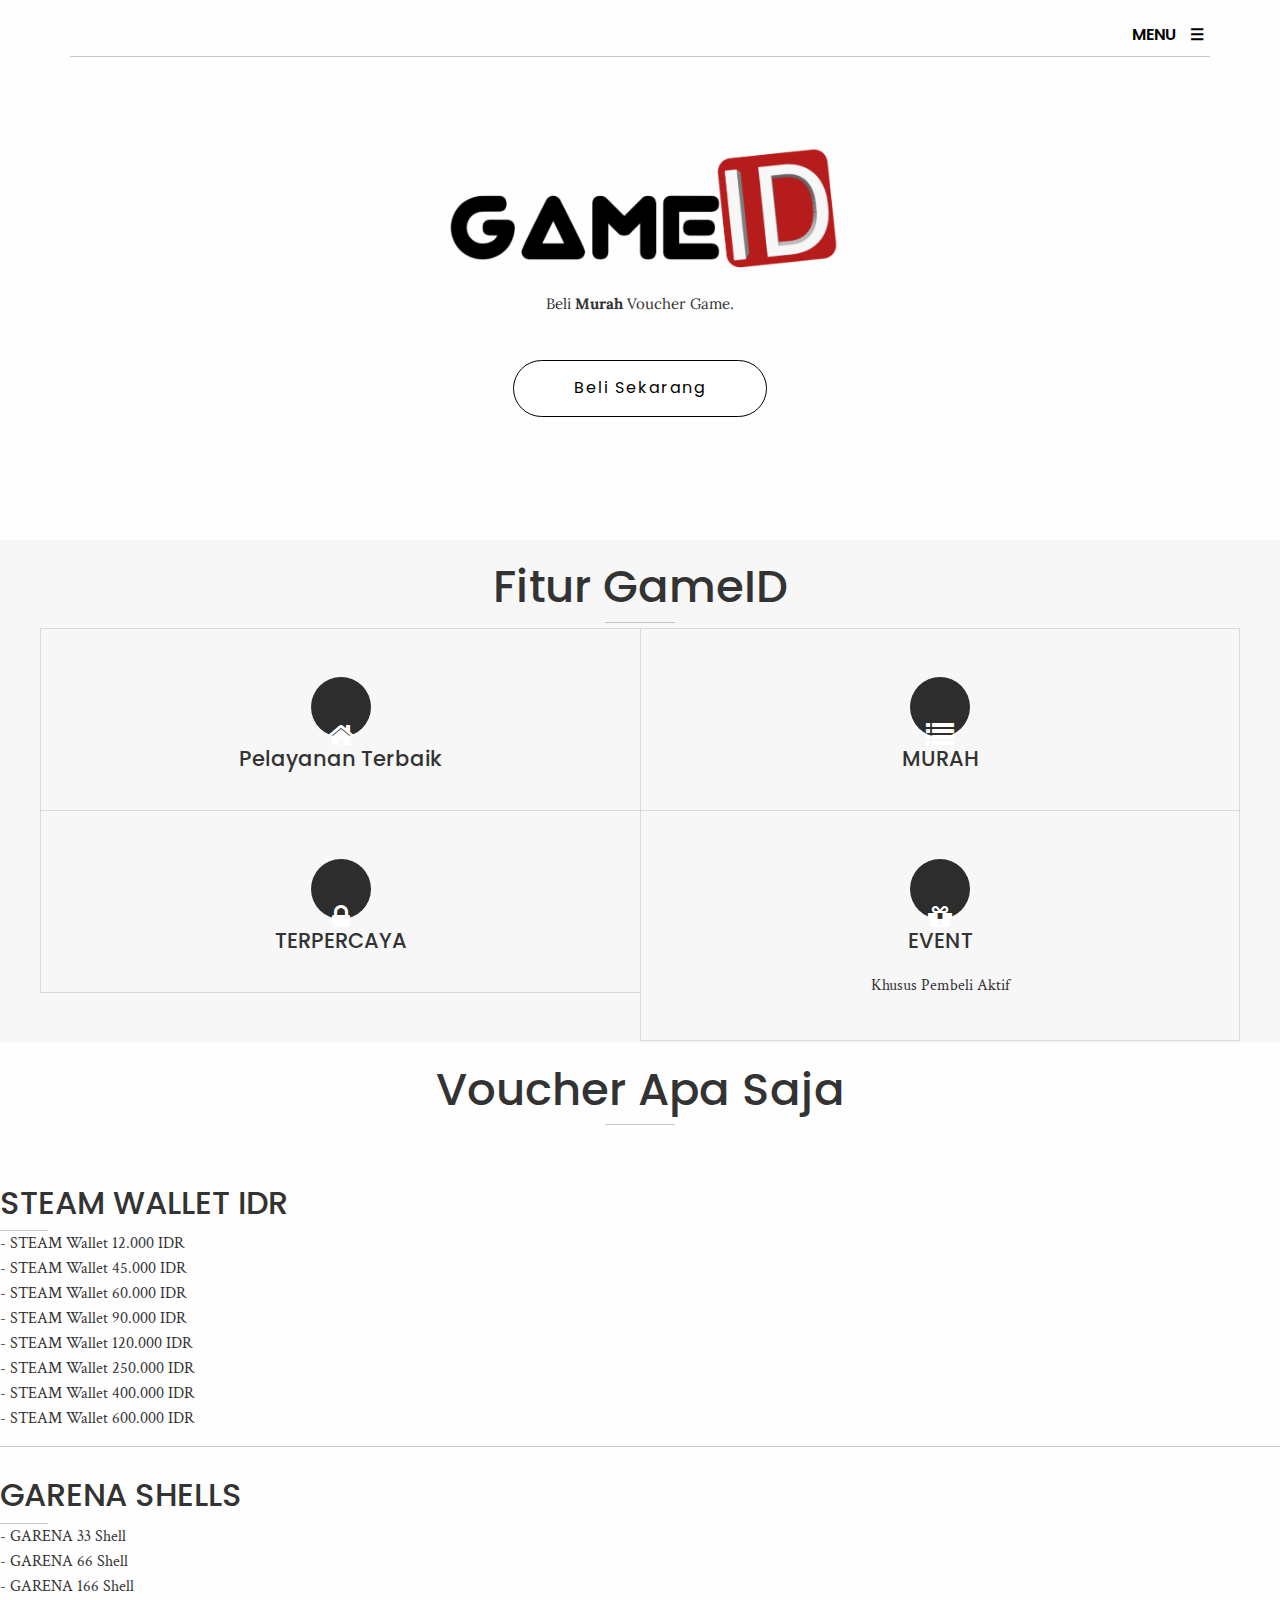
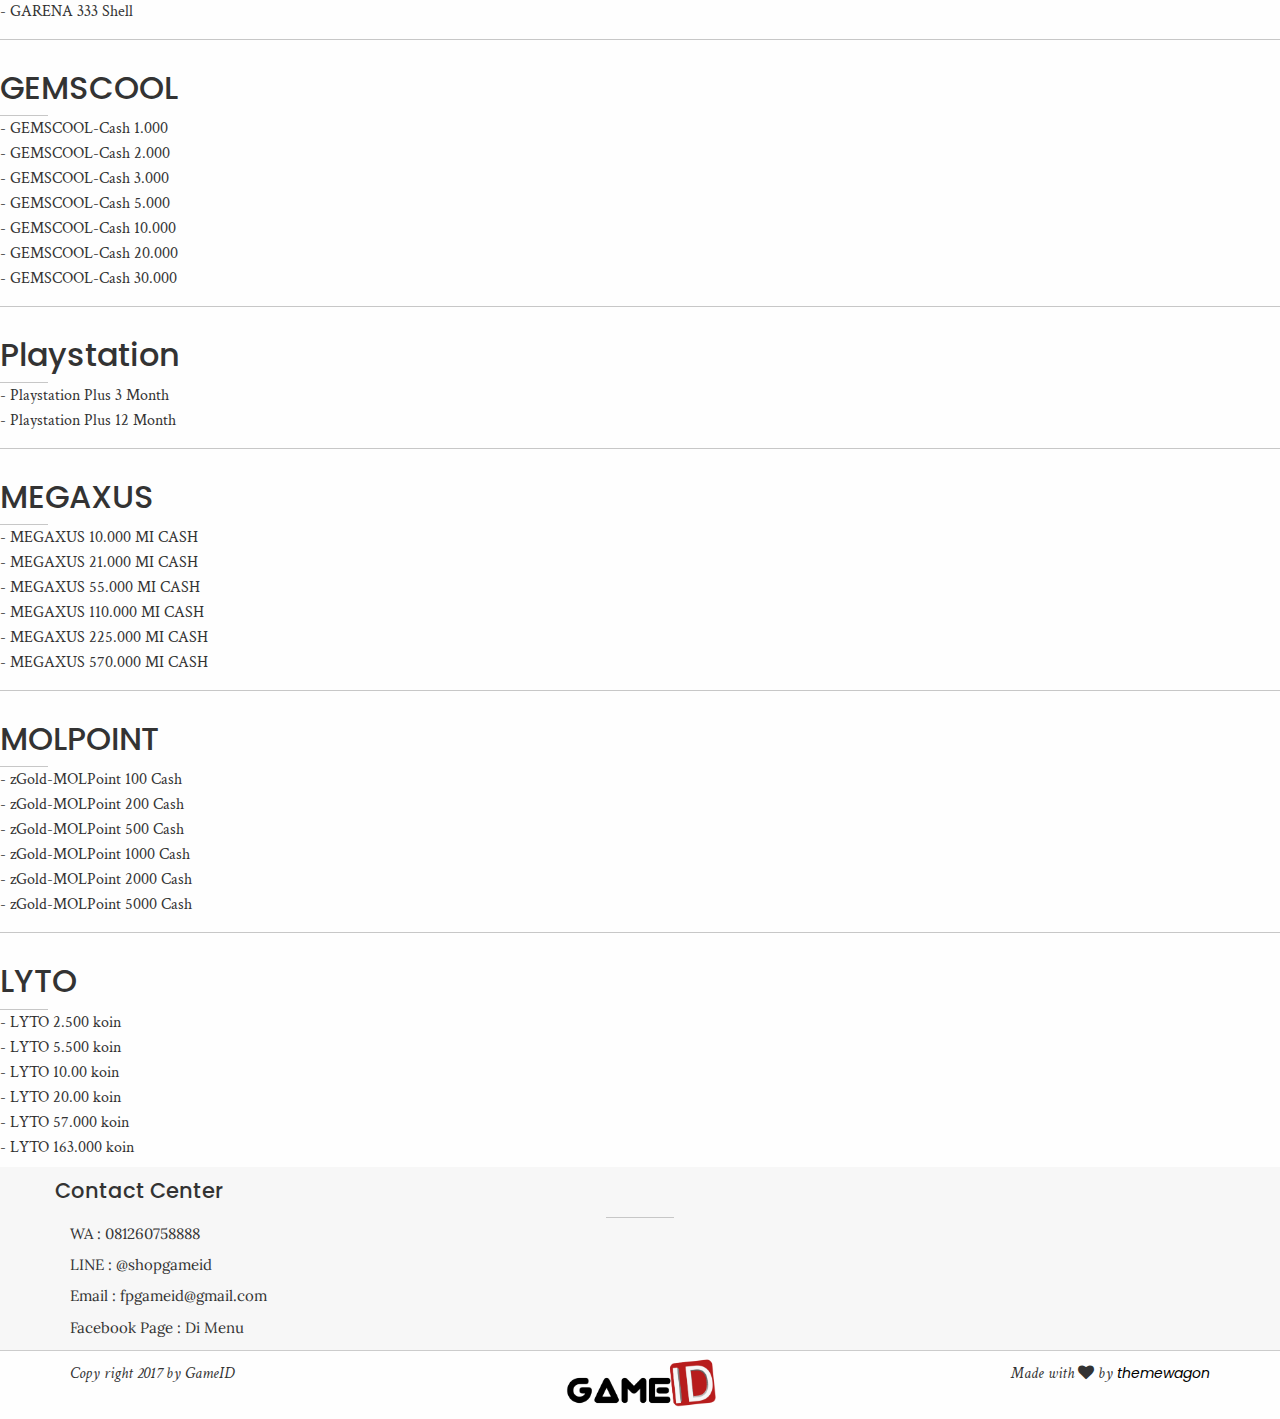
==== commit 3dbe8781: "Update Facebook Page" ====
--- a/index.html
+++ b/index.html
@@ -32,7 +32,9 @@
                         <a href="index.html">Home</a><hr>
                         <a href="price.html">Harga Voucher</a><hr>
                         <a href="generic.html">Cara Beli</a><hr>
+                        <a href="https://mobile.facebook.com/GameID45">Halaman Facebook</a><hr>
                         <a href="element.html">Tentang Kami</a>
+                          
                                       
                     </div>
                     <div class="main" id="main">
@@ -322,6 +324,8 @@
                              </p>
       <p class="font-1">Email : fpgameid@gmail.com
                              </p>
+   <p class="font-1">Facebook Page : Di Menu
+                             </p>
                 </div>
           </div>
     </section>
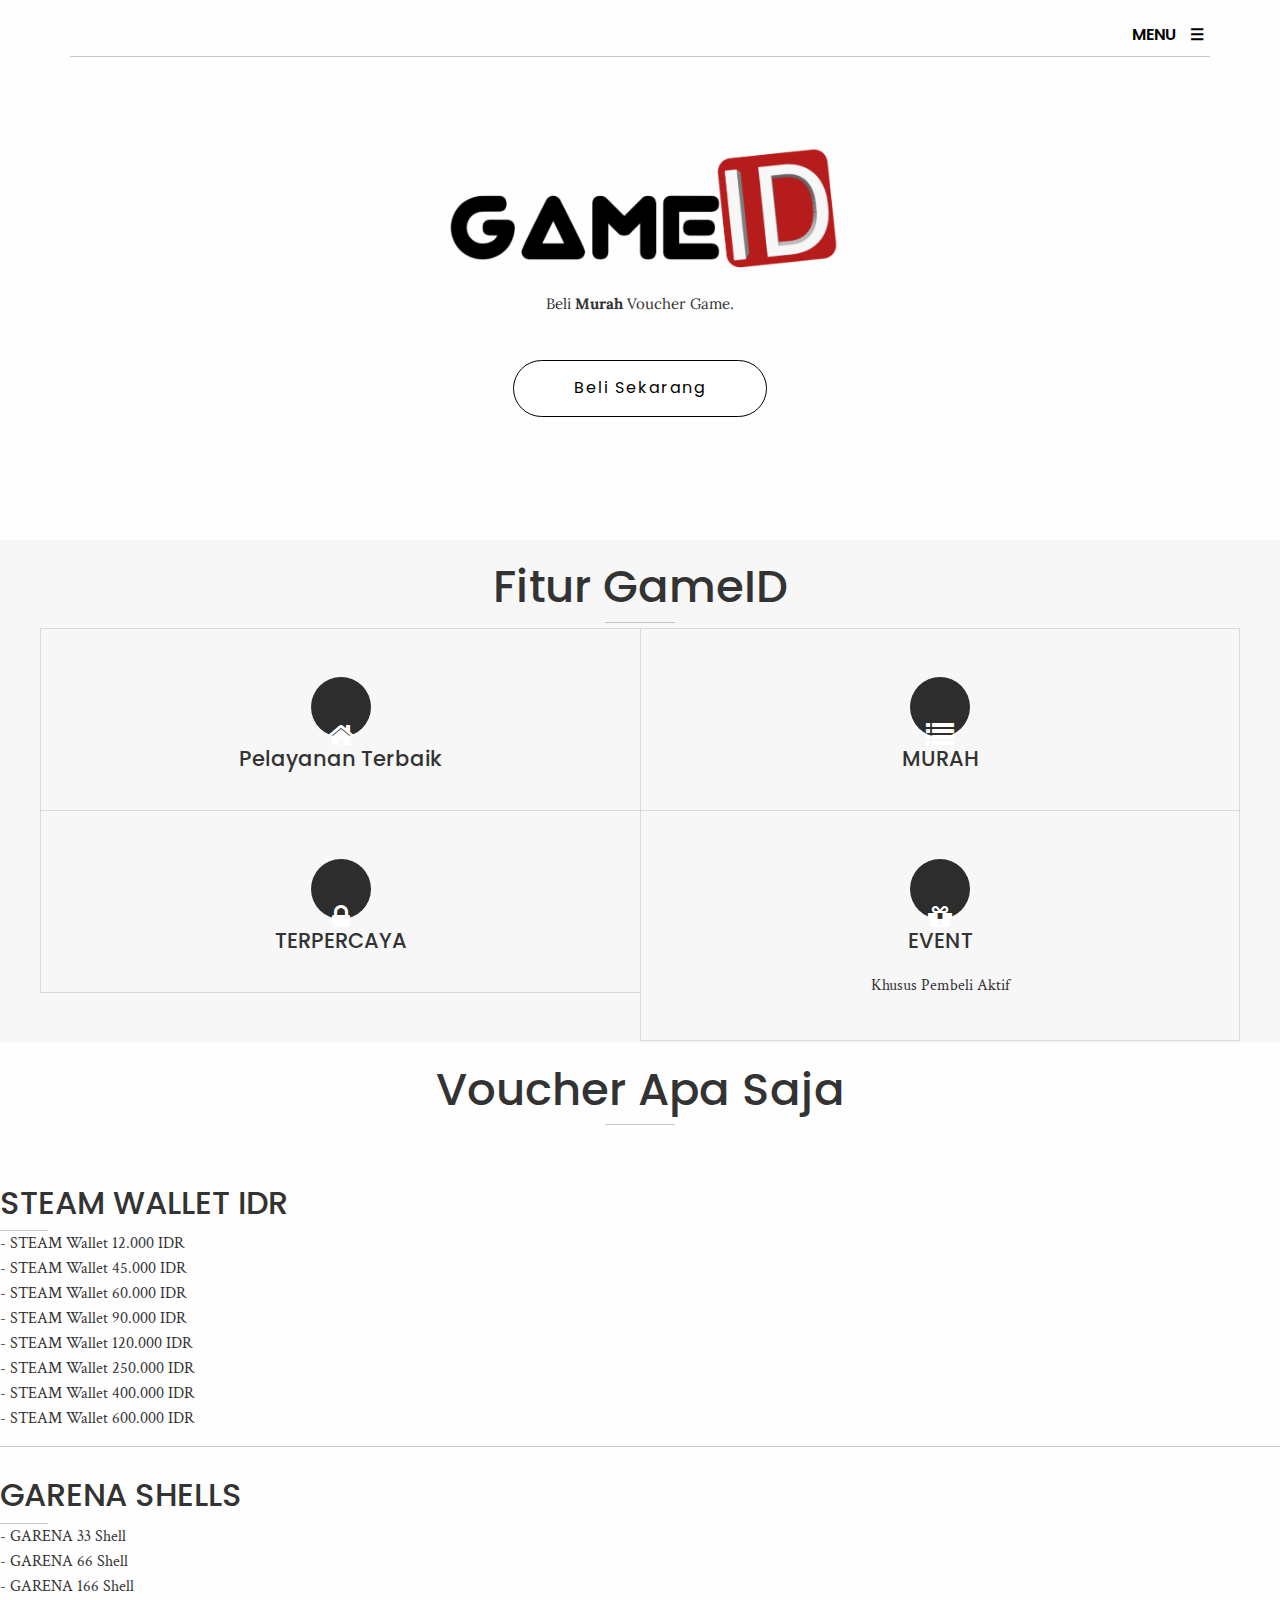
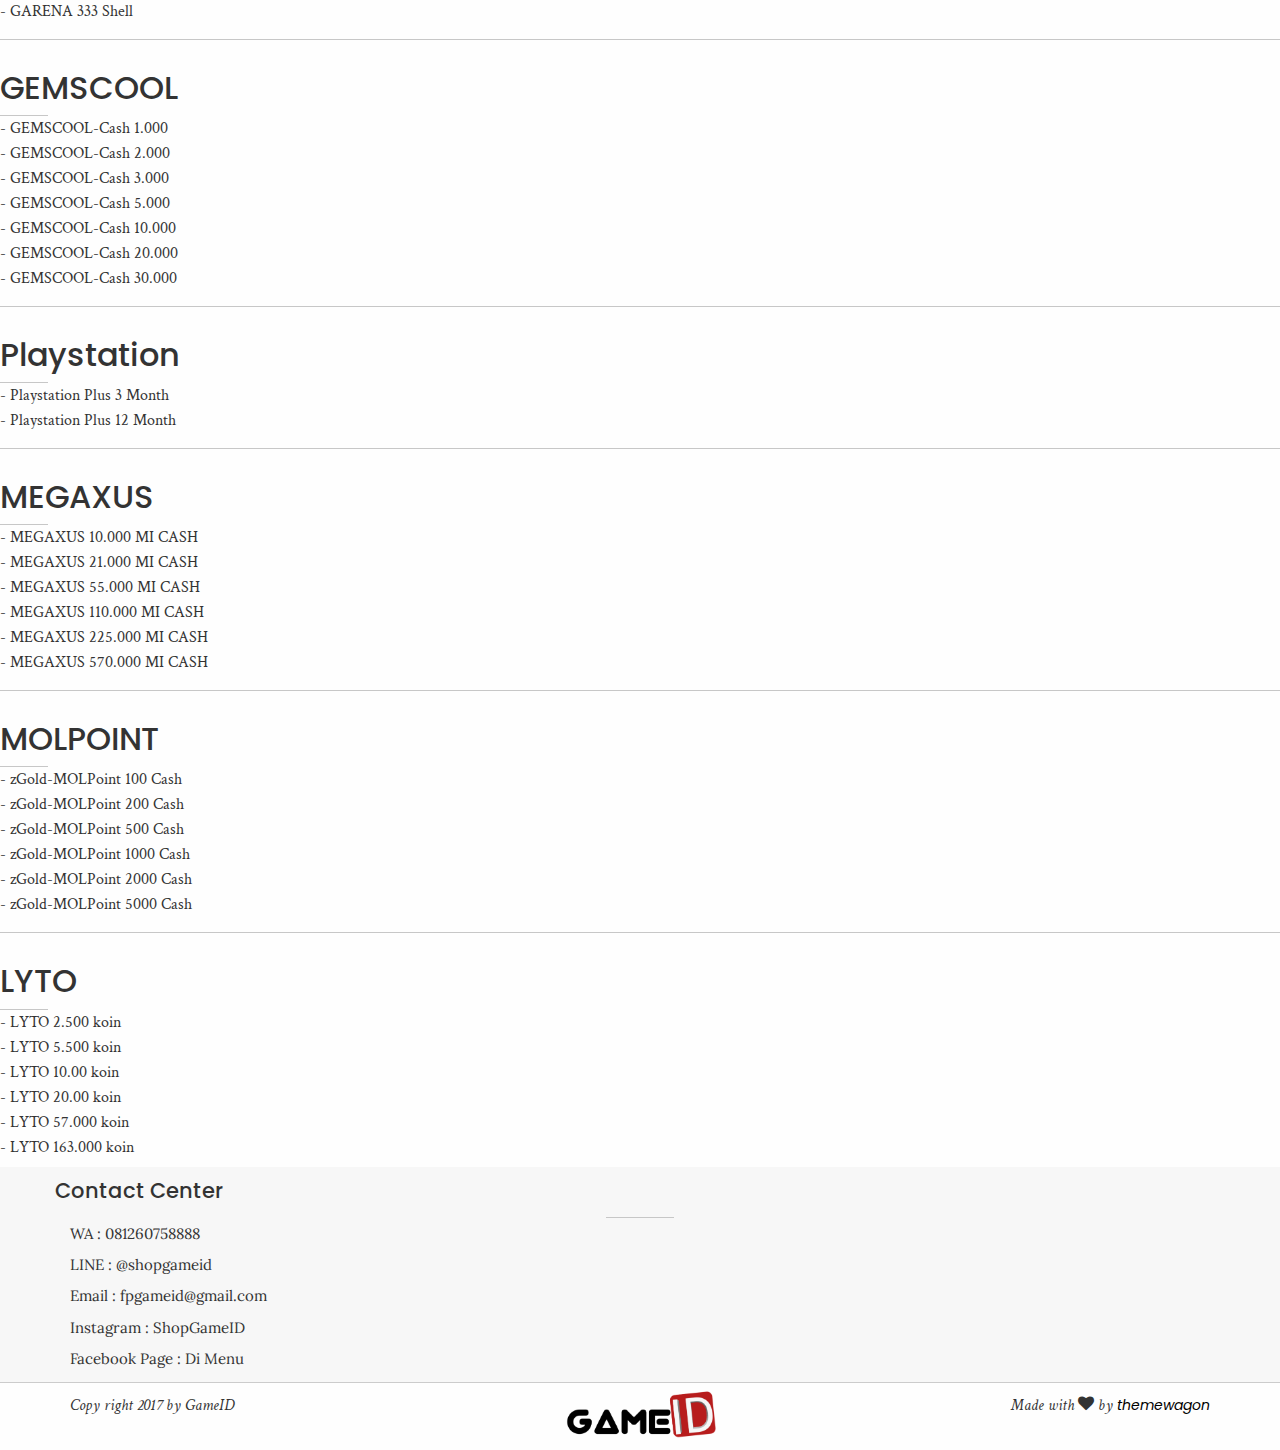
==== commit b83f2f5f: "IG Update" ====
--- a/index.html
+++ b/index.html
@@ -324,6 +324,9 @@
                              </p>
       <p class="font-1">Email : fpgameid@gmail.com
                              </p>
+                             </p>
+      <p class="font-1">Instagram : ShopGameID
+                             </p>
    <p class="font-1">Facebook Page : Di Menu
                              </p>
                 </div>
